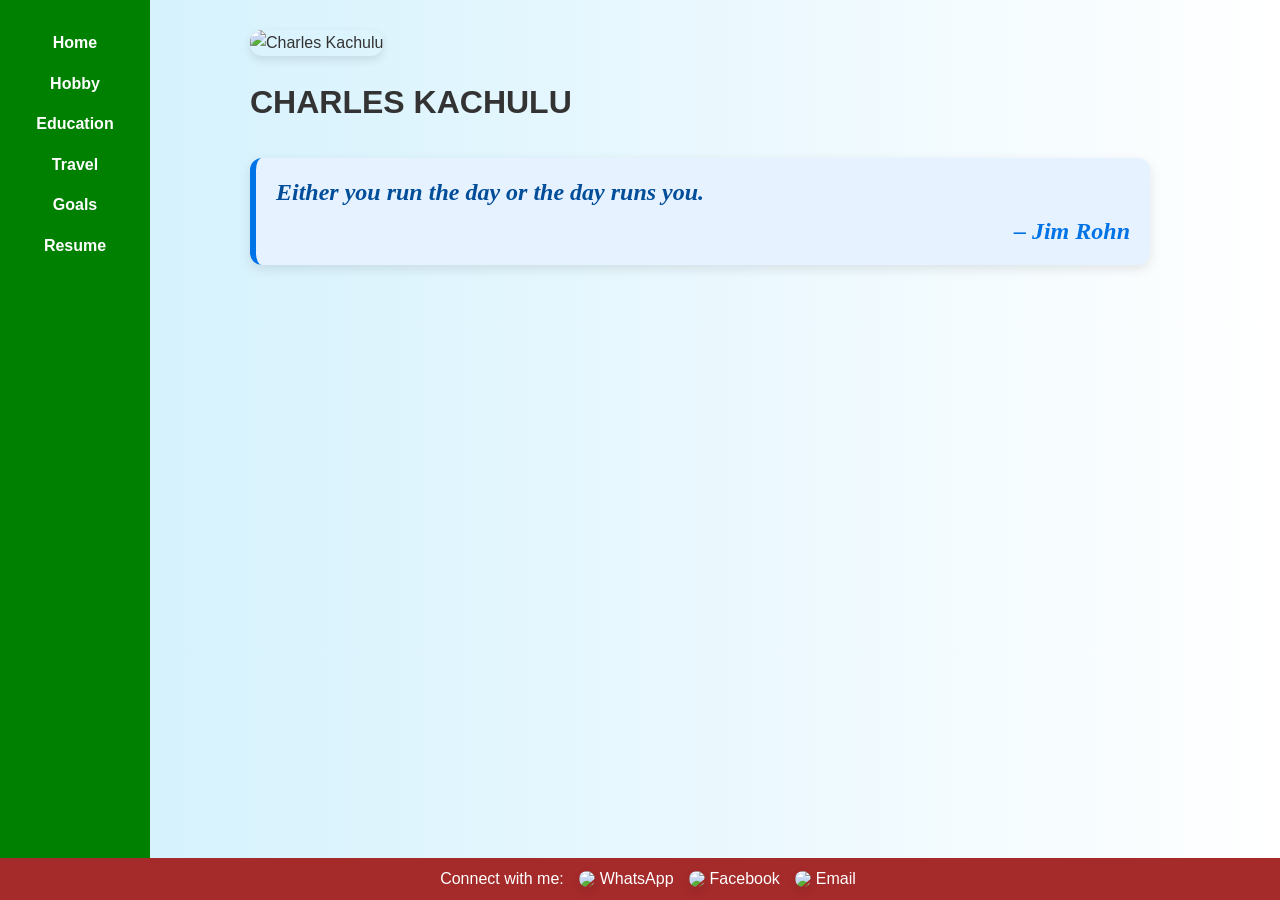
==== index.html @ ea824cae "Add files via upload" ====
<!DOCTYPE html>
<html lang="en">
<head>
    <meta charset="UTF-8">
    <title>CHARLES KACHULU</title>
    <link rel="stylesheet" href="style.css">
</head>
<body id="index">

    <!-- Navigation -->
    <nav>
        <a href="index.html">Home</a>
        <a href="page1.html">Hobby</a>
        <a href="page2.html">Education</a>
        <a href="page3.html">Travel</a>
        <a href="page4.html">Goals</a>
        <a href="resume.html">Resume</a>
    </nav>

    <Main content>
    <div class="main-content">
        <div class="profile-header">
            <img src="images/myphoto.jpg" alt="Charles Kachulu" width="250px" height="300px">
            <h1 id="main-title">CHARLES KACHULU</h1>
        </div>

        <blockquote>
            <b>Either you run the day or the day runs you.</b>
            <em>– Jim Rohn</em>
        </blockquote>
    </div>

<footer style="background: brown; color: white; text-align: center; padding: 8px;">
    <div style="display: flex; justify-content: center; align-items: center; gap: 15px; flex-wrap: wrap;">
        <span>Connect with me:</span>
        
        <a href="https://wa.me/265888954444" target="_blank" style="color: white; text-decoration: none; display: flex; align-items: center; gap: 5px;">
            <img src="images\whatsapp.webp" alt="WhatsApp" style="width: 16px; height: 16px;">
            WhatsApp
        </a>

        <a href="https://web.facebook.com/mnzathu.senior/" target="_blank" style="color: white; text-decoration: none; display: flex; align-items: center; gap: 5px;">
            <img src="images/facebook.jpeg" alt="Facebook" style="width: 16px; height: 16px;">
            Facebook
        </a>

        <a href="https://mail.google.com/mail/?view=cm&fs=1&to=charleskachulu@gmail.com" target="_blank" style="color: white; text-decoration: none; display: flex; align-items: center; gap: 5px;">
            <img src="images/email.webp" alt="Email" style="width: 16px; height: 16px;">
            Email
        </a>
    </div>
</footer>


</body>
</html>
---- style.css ----
/* ===== Global Styles ===== */
body {
    font-family: "Segoe UI", Arial, sans-serif;
    margin: 0;
    color: #333;
    line-height: 1.6;
    transition: background 0.5s;
}

/* ===== Page Backgrounds ===== */
body#index { background: linear-gradient(to right, #d0f0fd, #ffffff); }
body#page1 { background: linear-gradient(to right, #fff0f5, #ffffff); }
body#page2 { background: linear-gradient(to right, #f5fffa, #ffffff); }
body#page3 { background: linear-gradient(to right, #fffacd, #ffffff); }
body#page4 { background: linear-gradient(to right, #e6ffe6, #ffffff); }
body#resume { background: #f5f5f5; }

/* ===== Navigation ===== */
nav {
    position: fixed;
    left: 0; top: 0;
    width: 150px; height: 100%;
    background: green;
    padding-top: 20px;
}
nav a {
    display: block;
    color: white;
    padding: 5px 0;
    margin: 5px 10px;
    text-align: center;
    text-decoration: none;
    font-weight: bold;
    border-radius: 5px;
  
}
nav a:hover { background: brown; transform: scale(1.03); }

.main-content {margin-left: 220px; padding: 30px; max-width: 900px; }


.section, .card { background: white;  padding: 20px; margin-bottom: 30px; border-radius: 12px;
    box-shadow: 0 6px 12px rgba(0,0,0,0.1); transition: transform 0.3s, box-shadow 0.3s;}
 

.section h2 {color: blue; margin-bottom: 15px; border-bottom: 2px solid #b0c4de; padding-bottom: 5px; }

ul { padding-left: 20px; }
ul li { margin-bottom: 10px; }

/* ===== Images & Grid ===== */
img { max-width: 100%; border-radius: 12px; box-shadow: 0 4px 10px rgba(0,0,0,0.1); }
.hobby-grid, .education-grid, .travel-grid, .goals-grid {
    display: grid;
    grid-template-columns: repeat(auto-fit, minmax(250px, 1fr));
    gap: 20px;
    margin-bottom: 30px;
}
.img-container {
    position: relative;
    overflow: hidden;
    border-radius: 12px;
  
}
.img-container img {
    width: 100%;
    height: auto;
    display: block;
    transition: transform 0.3s;
}

blockquote {
    font-family: Georgia, serif;
    font-size: 1.5em;
    color: #004d99;
    font-style: italic;
    border-left: 6px solid #0073e6;
    background: #e6f2ff;
    padding: 15px 20px;
    border-radius: 12px;
    margin: 30px 0;
    box-shadow: 0 4px 12px rgba(0,0,0,0.1);
}
blockquote em { display: block; text-align: right; color: #0073e6; font-weight: bold; }

/* ===== Buttons ===== */
a.button {
    display: inline-block;
    background: #004d99;
    color: #fff;
    padding: 12px 25px;
    border-radius: 8px;
    text-decoration: none;
    font-weight: bold;
    transition: 0.3s;
}
a.button:hover { background: #0073e6; transform: scale(1.05); }

/* ===== Responsive ===== */
@media(max-width:768px){
    nav { width: 100%; height: auto; position: relative; }
    .main-content { margin-left: 0; padding: 20px; }
    .hobby-grid, .education-grid, .travel-grid, .goals-grid { gap: 15px; }
}

/* ===== Resume Photo Round Only ===== */
body#resume .resume-header img,
body#resume .main-content img {
    border-radius: 50%;       /* makes the image perfectly round */
    width: 150px;             /* optional fixed size */
    height: 150px;
    object-fit: cover;        /* keeps image proportional */
    border: 3px solid #004d99; /* adds a subtle border */
    box-shadow: 0 4px 8px rgba(0,0,0,0.2);
}

footer {
    position: fixed;
    bottom: 0;
    left: 0;
    width: 100%;
    background: lightgray;
    color: black;
    text-align: center;
    padding: 5px 10px; /* 50% less vertical padding, same font size */
    z-index: 1000;
}
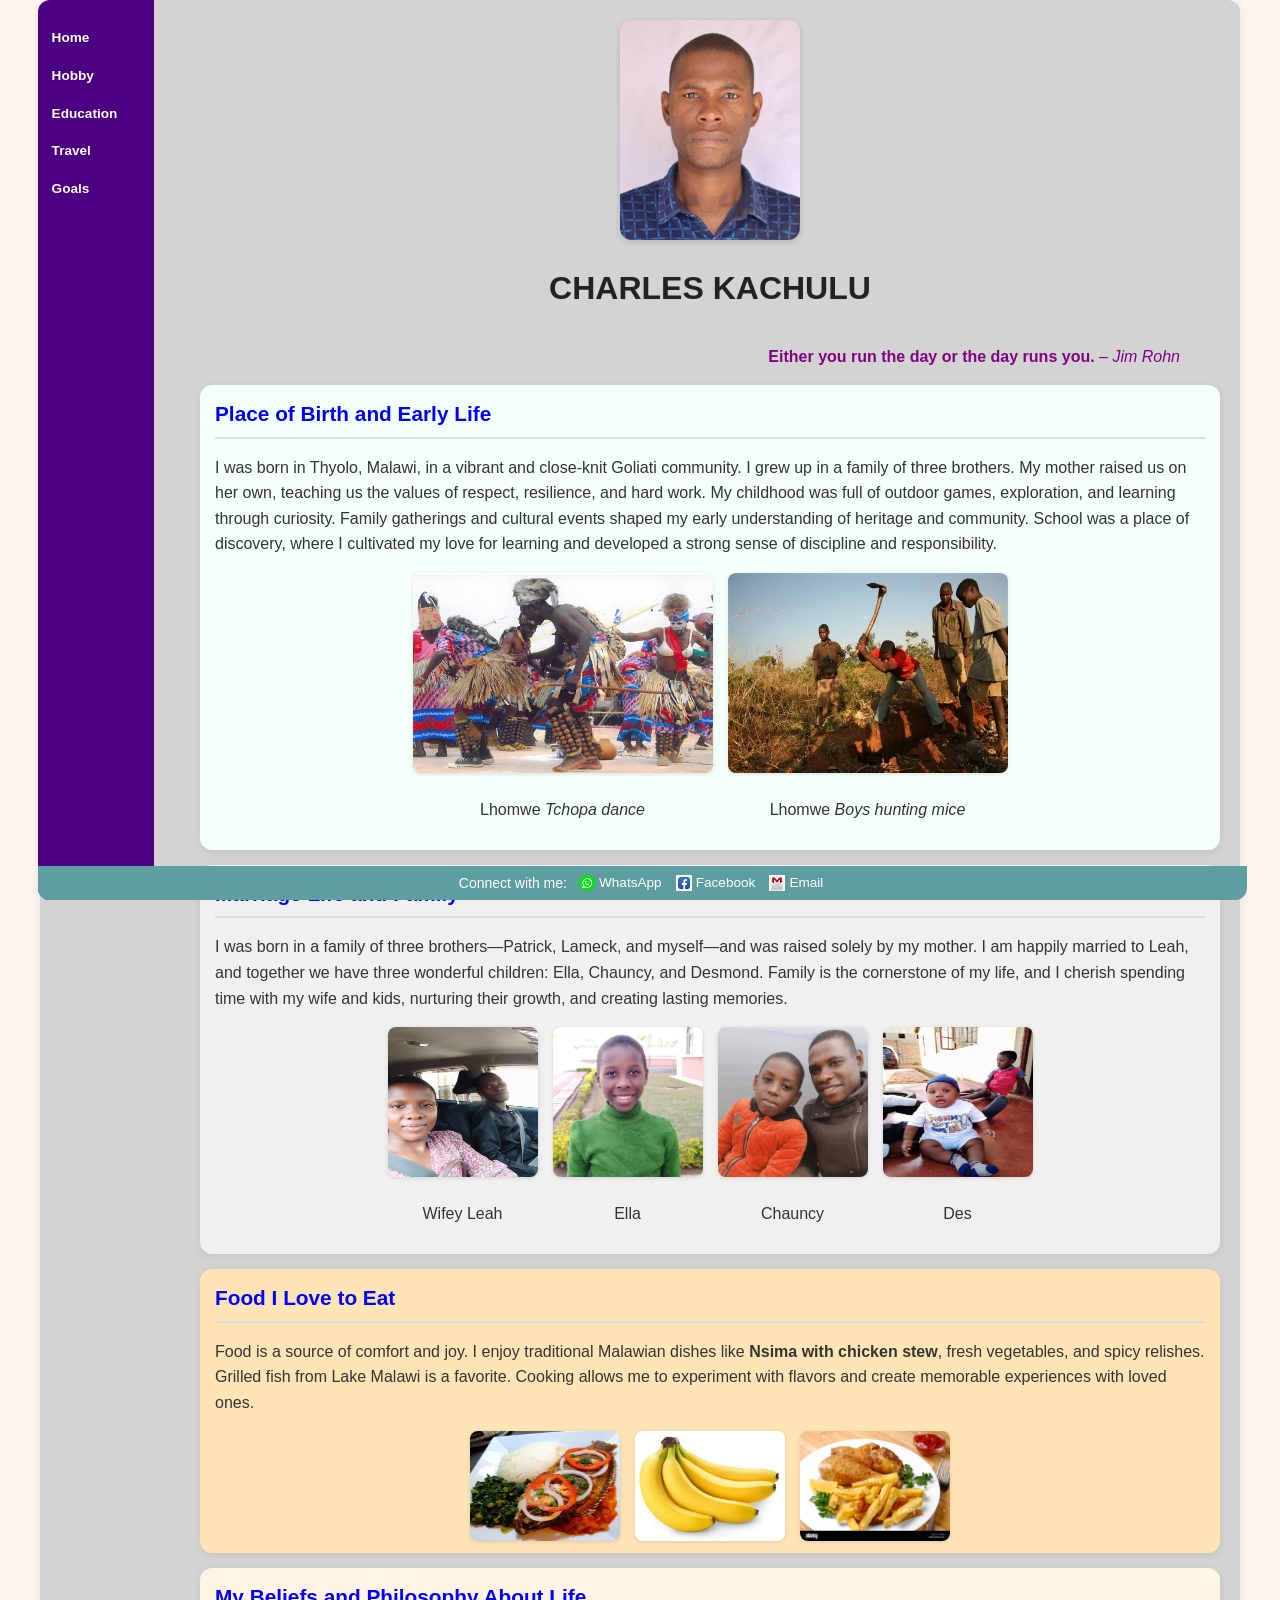
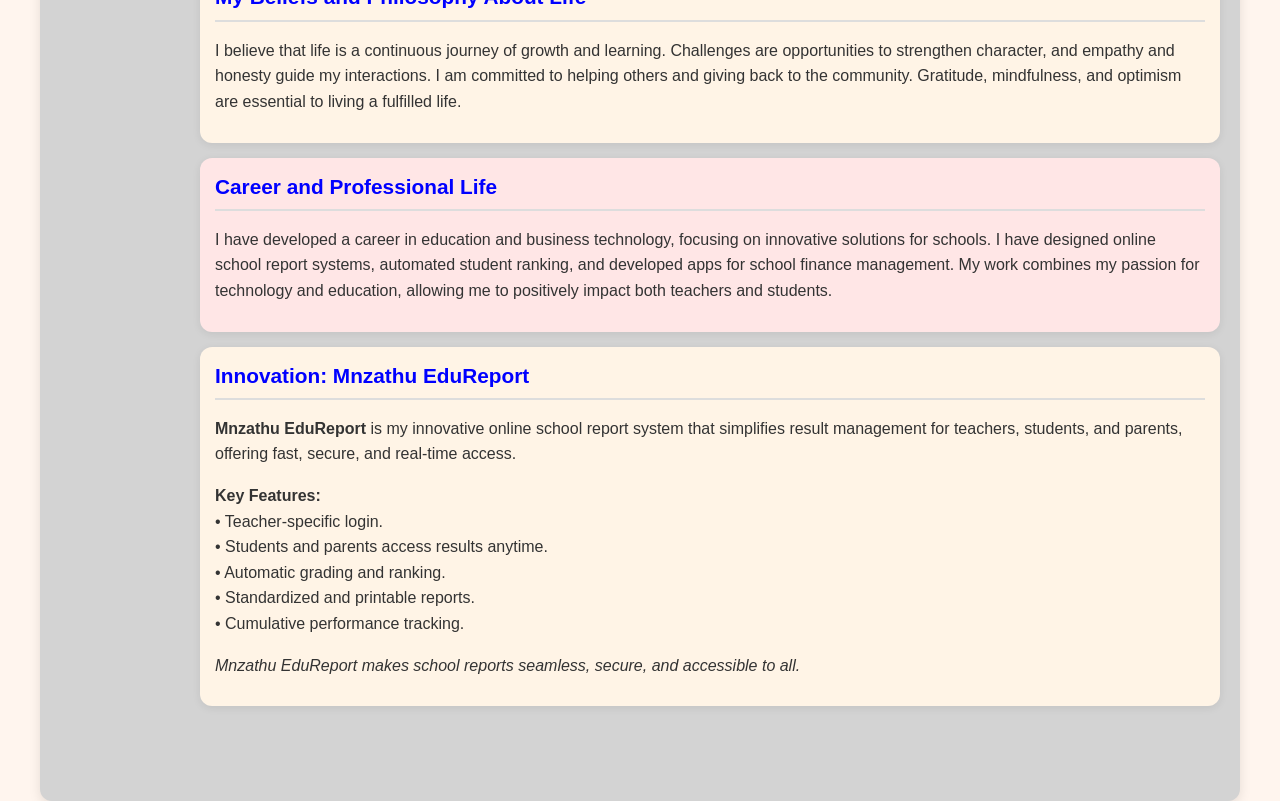
==== commit 43a3ce11: "Add files via upload" ====
--- a/index.html
+++ b/index.html
@@ -1,56 +1,314 @@
 <!DOCTYPE html>
 <html lang="en">
 <head>
-    <meta charset="UTF-8">
-    <title>CHARLES KACHULU</title>
-    <link rel="stylesheet" href="style.css">
+<meta charset="UTF-8">
+<meta name="viewport" content="width=device-width, initial-scale=1.0">
+<title>CHARLES KACHULU</title>
+<style>
+/* ===== Global Styles ===== */
+body, html {
+    margin: 0;
+    padding: 0;
+    font-family: Arial, sans-serif;
+    background-color: seaShell;
+    line-height: 1.6;
+    color: #333;
+    min-height: 100vh;
+    display: flex;
+    justify-content: center;
+}
+
+.page-wrapper {
+    display: flex;
+    max-width: 1200px;
+    width: 100%;
+    background: lightGray;
+    border-radius: 12px;
+    box-shadow: 0 4px 12px rgba(0,0,0,0.1);
+    position: relative;
+}
+
+
+#sidebar {
+    width: 100px;
+    background: indigo;
+    color: white;
+    padding: 15px 8px;
+    flex-shrink: 0;
+    position: fixed;
+    top: 0;
+    bottom: 0;
+    left: 42%;
+    transform: translateX(-500px); 
+    overflow-y: auto;
+    border-top-left-radius: 12px;
+    border-bottom-left-radius: 12px;
+}
+
+#sidebar ul {
+    list-style: none;
+    padding: 0;
+    margin: 0;
+}
+
+#sidebar ul li {
+    margin: 8px 0;
+}
+
+#sidebar ul li a {
+    color: white;
+    text-decoration: none;
+    font-weight: bold;
+    display: block;
+    padding: 4px 6px;
+    border-radius: 6px;
+    transition: background 0.3s;
+    font-size: 0.85rem;
+}
+
+#sidebar ul li a:hover {
+    background: #444;
+}
+
+/* ===== Main Content ===== */
+.main-content {
+    margin-left: 140px; /* space for fixed sidebar */
+    flex: 1;
+    padding: 20px;
+    box-sizing: border-box;
+    padding-bottom: 80px; /* space for footer */
+}
+
+.profile-header { text-align: center; margin-bottom: 30px; }
+.profile-header h1 { margin-top: 15px; font-size: 2rem; color: #222; }
+
+section {
+    background: #fff;
+    padding: 12px 15px;
+    border-radius: 12px;
+    box-shadow: 0 2px 8px rgba(0,0,0,0.08);
+    margin-bottom: 15px;
+}
+
+section h2 {
+    margin: 0 0 15px;
+    color: blue;
+    font-size: 1.3rem;
+    border-bottom: 2px solid #ddd;
+    padding-bottom: 6px;
+}
+
+#birth-early-life { background: mintCream; }
+#marriage-family { background: #f0f0f0; }
+#food { background: moccasin; }
+#beliefs { background: #fff4e6; }
+#career { background: #ffe6e6; }
+#edu-report { background: #fff4e6; }
+
+.profile-pic {
+    width: 180px;
+    height: 220px;
+    border-radius: 12px;
+    object-fit: cover;
+    box-shadow: 0 2px 6px rgba(0,0,0,0.15);
+}
+
+.img-row {
+    display: flex;
+    gap: 15px;
+    flex-wrap: wrap;
+    margin-top: 15px;
+    justify-content: center;
+}
+
+.img-row img {
+    border-radius: 8px;
+    box-shadow: 0 1px 4px rgba(0,0,0,0.12);
+}
+
+.img-row div { text-align: center; }
+
+/* ===== Footer ===== */
+footer {
+    background: cadetBlue;
+    color: white;
+    text-align: center;
+    padding: 5px 0;
+    font-size: 14px;
+    position: fixed;
+    bottom: 0;
+    left: 42%;
+    transform: translateX(-500px); /* center with page */
+    width: 1209px;
+    border-bottom-left-radius: 12px;
+    border-bottom-right-radius: 12px;
+}
+
+footer .footer-links {
+    display: flex;
+    justify-content: center;
+    align-items: center;
+    gap: 10px;
+    flex-wrap: wrap;
+}
+
+footer a {
+    color: white;
+    text-decoration: none;
+    display: flex;
+    align-items: center;
+    gap: 4px;
+    padding: 1px 2px;
+    border-radius: 6px;
+    transition: background 0.3s, color 0.3s;
+    font-size: 0.85rem;
+}
+
+footer a:hover {
+    background: blue;
+    color: yellow;
+}
+
+footer img {
+    width: 16px;
+    height: 16px;
+}
+
+/* ===== Responsive ===== */
+@media (max-width: 900px) {
+    .page-wrapper {
+        flex-direction: column;
+        max-width: 95%;
+    }
+    #sidebar {
+        position: relative;
+        left: 0;
+        transform: none;
+        width: 100%;
+        border-radius: 0;
+        display: flex;
+        justify-content: center;
+        border-bottom: 2px solid #fff4e6;
+    }
+    .main-content {
+        margin-left: 0;
+        padding: 12px;
+    }
+    footer {
+        width: 100%;
+        left: 0;
+        transform: none;
+        border-radius: 0;
+    }
+}
+
+@media (max-width: 600px) {
+    #sidebar ul {
+        display: flex;
+        justify-content: space-around;
+    }
+    .main-content {
+        padding: 8px;
+    }
+}
+</style>
 </head>
-<body id="index">
-
-    <!-- Navigation -->
-    <nav>
-        <a href="index.html">Home</a>
-        <a href="page1.html">Hobby</a>
-        <a href="page2.html">Education</a>
-        <a href="page3.html">Travel</a>
-        <a href="page4.html">Goals</a>
-        <a href="resume.html">Resume</a>
-    </nav>
-
-    <Main content>
+<body>
+
+<div class="page-wrapper">
+    <!-- Sidebar -->
+    <div id="sidebar">
+        <ul>
+            <li><a href="index.html">Home</a></li>
+            <li><a href="page1.html">Hobby</a></li>
+            <li><a href="page2.html">Education</a></li>
+            <li><a href="page3.html">Travel</a></li>
+            <li><a href="page4.html">Goals</a></li>
+        </ul>
+    </div>
+
+    <!-- Main Content -->
     <div class="main-content">
         <div class="profile-header">
-            <img src="images/myphoto.jpg" alt="Charles Kachulu" width="250px" height="300px">
-            <h1 id="main-title">CHARLES KACHULU</h1>
+            <img src="images/myphoto.jpg" alt="Charles Kachulu" class="profile-pic">
+            <h1>CHARLES KACHULU</h1>
         </div>
 
-        <blockquote>
+        <blockquote style="color: purple; text-align: right">
             <b>Either you run the day or the day runs you.</b>
             <em>– Jim Rohn</em>
         </blockquote>
+
+        <!-- Place of Birth and Early Life -->
+        <section id="birth-early-life">
+            <h2>Place of Birth and Early Life</h2>
+            <p>I was born in Thyolo, Malawi, in a vibrant and close-knit Goliati community. I grew up in a family of three brothers. My mother raised us on her own, teaching us the values of respect, resilience, and hard work. My childhood was full of outdoor games, exploration, and learning through curiosity. Family gatherings and cultural events shaped my early understanding of heritage and community. School was a place of discovery, where I cultivated my love for learning and developed a strong sense of discipline and responsibility.</p>
+            <div class="img-row">
+                <div><img src="images/tchopa2.jpg" alt="Lhomwe Tchopa dance" width="300" height="200"><p>Lhomwe <i>Tchopa dance</i></p></div>
+                <div><img src="images/mice-hunting.webp" alt="Boys hunting mice" width="280" height="200"><p>Lhomwe <i>Boys hunting mice</i></p></div>
+            </div>
+        </section>
+
+        <!-- Marriage Life and Family -->
+        <section id="marriage-family">
+            <h2>Marriage Life and Family</h2>
+            <p>I was born in a family of three brothers—Patrick, Lameck, and myself—and was raised solely by my mother. I am happily married to Leah, and together we have three wonderful children: Ella, Chauncy, and Desmond. Family is the cornerstone of my life, and I cherish spending time with my wife and kids, nurturing their growth, and creating lasting memories.</p>
+            <div class="img-row">
+                <div><img src="images/leah.jpg" alt="Leah" width="150" height="150"><p>Wifey Leah</p></div>
+                <div><img src="images/ella.jpg" alt="Ella" width="150" height="150"><p>Ella</p></div>
+                <div><img src="images/chauncy.jpg" alt="Chauncy" width="150" height="150"><p>Chauncy</p></div>
+                <div><img src="images/desmond.jpg" alt="Desmond" width="150" height="150"><p>Des</p></div>
+            </div>
+        </section>
+
+        <!-- Food I Love to Eat -->
+        <section id="food">
+            <h2>Food I Love to Eat</h2>
+            <p>Food is a source of comfort and joy. I enjoy traditional Malawian dishes like <b>Nsima with chicken stew</b>, fresh vegetables, and spicy relishes. Grilled fish from Lake Malawi is a favorite. Cooking allows me to experiment with flavors and create memorable experiences with loved ones.</p>
+            <div class="img-row">
+                <img src="images/nsima.jpg" alt="Nsima with Stew" width="150" height="110">
+                <img src="images/banana.webp" alt="Grilled Fish" width="150" height="110">
+                <img src="images/chips.jpg" alt="Chips" width="150" height="110">
+            </div>
+        </section>
+
+        <!-- Beliefs -->
+        <section id="beliefs">
+            <h2>My Beliefs and Philosophy About Life</h2>
+            <p>I believe that life is a continuous journey of growth and learning. Challenges are opportunities to strengthen character, and empathy and honesty guide my interactions. I am committed to helping others and giving back to the community. Gratitude, mindfulness, and optimism are essential to living a fulfilled life.</p>
+        </section>
+
+        <!-- Career -->
+        <section id="career">
+            <h2>Career and Professional Life</h2>
+            <p>I have developed a career in education and business technology, focusing on innovative solutions for schools. I have designed online school report systems, automated student ranking, and developed apps for school finance management. My work combines my passion for technology and education, allowing me to positively impact both teachers and students.</p>
+        </section>
+
+        <!-- Innovation -->
+        <section id="edu-report">
+            <h2>Innovation: Mnzathu EduReport</h2>
+            <p><strong>Mnzathu EduReport</strong> is my innovative online school report system that simplifies result management for teachers, students, and parents, offering fast, secure, and real-time access.</p>
+            <p><strong>Key Features:</strong><br>
+                • Teacher-specific login.<br>
+                • Students and parents access results anytime.<br>
+                • Automatic grading and ranking.<br>
+                • Standardized and printable reports.<br>
+                • Cumulative performance tracking.
+            </p>
+            <p><em>Mnzathu EduReport makes school reports seamless, secure, and accessible to all.</em></p>
+        </section>
     </div>
-
-<footer style="background: brown; color: white; text-align: center; padding: 8px;">
-    <div style="display: flex; justify-content: center; align-items: center; gap: 15px; flex-wrap: wrap;">
+</div>
+
+<!-- Footer -->
+<footer>
+    <div class="footer-links">
         <span>Connect with me:</span>
-        
-        <a href="https://wa.me/265888954444" target="_blank" style="color: white; text-decoration: none; display: flex; align-items: center; gap: 5px;">
-            <img src="images\whatsapp.webp" alt="WhatsApp" style="width: 16px; height: 16px;">
-            WhatsApp
-        </a>
-
-        <a href="https://web.facebook.com/mnzathu.senior/" target="_blank" style="color: white; text-decoration: none; display: flex; align-items: center; gap: 5px;">
-            <img src="images/facebook.jpeg" alt="Facebook" style="width: 16px; height: 16px;">
-            Facebook
-        </a>
-
-        <a href="https://mail.google.com/mail/?view=cm&fs=1&to=charleskachulu@gmail.com" target="_blank" style="color: white; text-decoration: none; display: flex; align-items: center; gap: 5px;">
-            <img src="images/email.webp" alt="Email" style="width: 16px; height: 16px;">
-            Email
-        </a>
+        <a href="https://wa.me/265888954444" target="_blank"><img src="images/whatsapp.webp" alt="WhatsApp"> WhatsApp</a>
+        <a href="https://web.facebook.com/mnzathu.senior/" target="_blank"><img src="images/facebook.jpeg" alt="Facebook"> Facebook</a>
+        <a href="mailto:charleskachulu@gmail.com" target="_blank"><img src="images/email.webp" alt="Email"> Email</a>
     </div>
 </footer>
 
-
 </body>
 </html>
